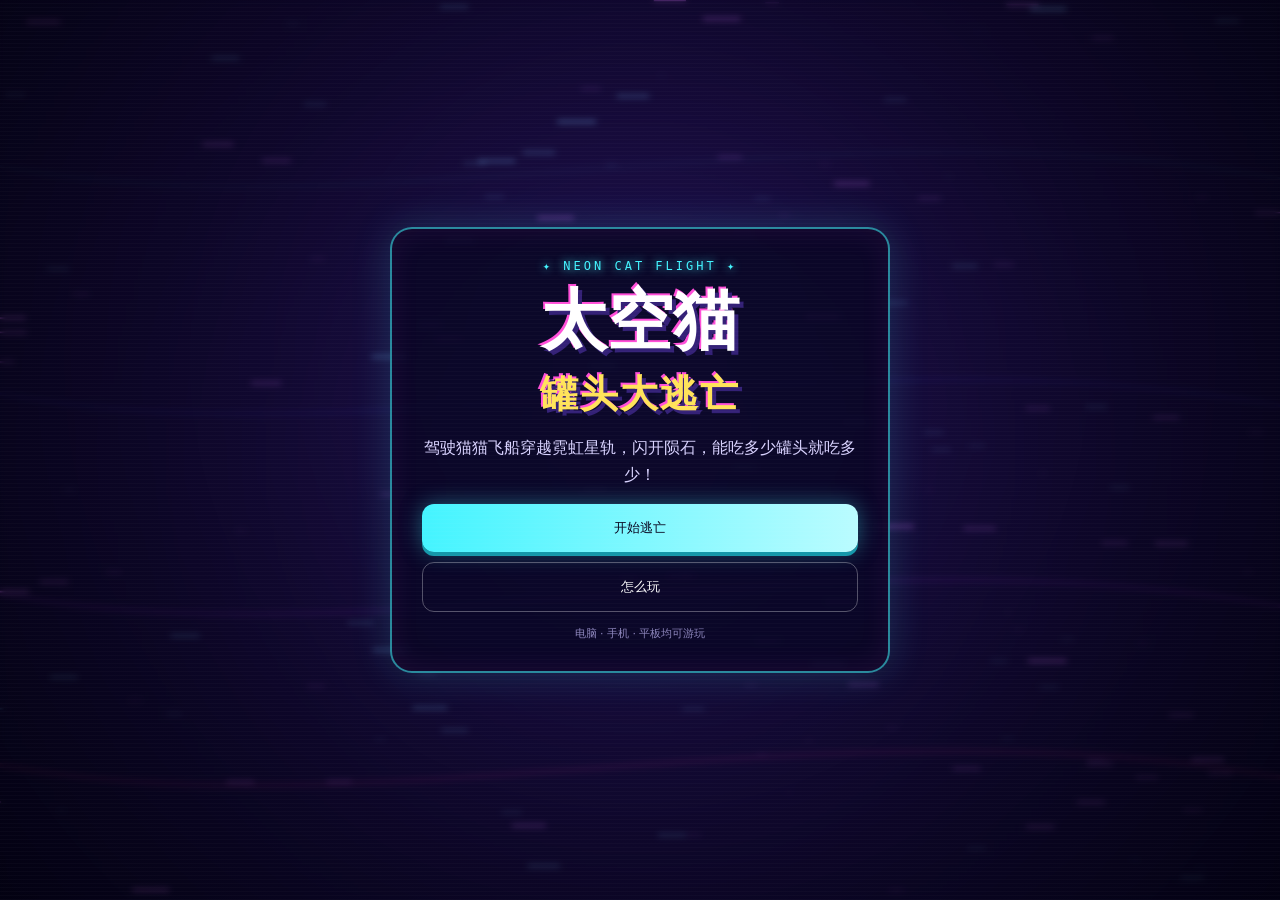
==== index.html @ 4da9f2a6 "Replace cat with pixel sprite in index.html" ====
<!doctype html>
<html lang="zh-CN">
<head>
  <meta charset="UTF-8" />
  <meta name="viewport" content="width=device-width,initial-scale=1,viewport-fit=cover,user-scalable=no" />
  <meta name="theme-color" content="#07051d" />
  <title>太空猫罐头大逃亡</title>
  <link rel="stylesheet" href="style.css" />
</head>
<body>
  <canvas id="game" aria-label="太空猫罐头大逃亡游戏画面"></canvas>
  <div id="hud" class="hidden">
    <div class="stat"><span>距离</span><b id="distance">0m</b></div>
    <div class="stat cans"><span>罐头</span><b id="cans">0</b></div>
    <div class="stat"><span>纪录</span><b id="best">0</b></div>
    <button id="pauseBtn" class="icon-btn" aria-label="暂停">Ⅱ</button>
  </div>
  <section id="titleScreen" class="screen">
    <div class="panel hero-panel">
      <div class="pixel-kicker">✦ NEON CAT FLIGHT ✦</div>
      <h1>太空猫<br><em>罐头大逃亡</em></h1>
      <p>驾驶猫猫飞船穿越霓虹星轨，闪开陨石，能吃多少罐头就吃多少！</p>
      <div class="pixel-cat-logo" aria-hidden="true"><i class="rainbow"></i><i class="pixel-body"></i><i class="pixel-head"></i></div>
      <button id="startBtn" class="primary">开始逃亡</button>
      <button id="howBtn" class="secondary">怎么玩</button>
      <div class="tiny">电脑 · 手机 · 平板均可游玩</div>
    </div>
  </section>
  <section id="howScreen" class="screen hidden">
    <div class="panel">
      <div class="pixel-kicker">飞行手册</div>
      <h2>活下去，猫猫！</h2>
      <div class="instructions">
        <div><b>电脑</b><span>WASD / 方向键移动</span></div>
        <div><b>手机</b><span>按住屏幕拖动猫猫</span></div>
        <div><b>目标</b><span>躲陨石 · 吃罐头 · 刷纪录</span></div>
        <div><b>冲刺</b><span>空格键 / 点击闪电按钮</span></div>
      </div>
      <button id="playBtn" class="primary">我准备好了</button>
    </div>
  </section>
  <section id="pauseScreen" class="screen hidden">
    <div class="panel small"><h2>暂停啦</h2><p>猫猫正在宇宙里打盹。</p><button id="resumeBtn" class="primary">继续飞</button><button id="quitBtn" class="secondary">返回标题</button></div>
  </section>
  <section id="resultScreen" class="screen hidden">
    <div class="panel"><div class="pixel-kicker">本次航行报告</div><h2 id="resultTitle">猫猫撞晕啦！</h2><div class="score-card"><span>总分</span><strong id="finalScore">0</strong><small id="newBest"></small></div><div class="result-row"><span>飞行距离 <b id="finalDistance">0m</b></span><span>罐头 <b id="finalCans">0</b></span></div><button id="restartBtn" class="primary">再飞一次</button><button id="homeBtn" class="secondary">返回标题</button></div>
  </section>
  <button id="dashBtn" class="dash hidden" aria-label="霓虹冲刺"><span>⚡</span><small>冲刺</small></button>
  <div id="toast" class="toast hidden"></div>
  <script src="game.js"></script>
</body>
</html>
---- style.css ----
:root{font-family:"Microsoft YaHei",system-ui,sans-serif;color:#fff;background:#050316;--cyan:#44f4ff;--pink:#ff4fd8;--yellow:#ffe35a;--panel:rgba(10,8,38,.86)}*{box-sizing:border-box}html,body{margin:0;width:100%;height:100%;height:100dvh;overflow:hidden;background:#050316;touch-action:none}body:after{content:"";position:fixed;inset:0;pointer-events:none;background:repeating-linear-gradient(0deg,rgba(255,255,255,.018) 0 1px,transparent 1px 4px);mix-blend-mode:screen}canvas{display:block;width:100%;height:100%}.screen{position:fixed;inset:0;display:grid;place-items:center;padding:max(20px,env(safe-area-inset-top)) max(18px,env(safe-area-inset-right)) max(20px,env(safe-area-inset-bottom)) max(18px,env(safe-area-inset-left));background:radial-gradient(circle at 50% 40%,rgba(74,31,148,.25),rgba(3,2,18,.72));backdrop-filter:blur(3px)}.hidden{display:none!important}.panel{width:min(500px,94vw);padding:30px;border:2px solid rgba(68,244,255,.55);border-radius:22px;background:var(--panel);box-shadow:0 0 40px rgba(68,244,255,.16),inset 0 0 30px rgba(255,79,216,.08);text-align:center}.panel.small{width:min(390px,92vw)}.pixel-kicker{font-family:Consolas,monospace;letter-spacing:3px;color:var(--cyan);font-size:12px;text-shadow:0 0 10px var(--cyan)}h1{font-size:clamp(38px,8vw,66px);line-height:.98;margin:16px 0;text-shadow:4px 4px 0 #342177,-2px -2px 0 #ff4fd8}h1 em{font-size:.58em;color:var(--yellow);font-style:normal;letter-spacing:2px}h2{font-size:32px;margin:12px 0}p{line-height:1.7;color:#d9d3ff}.cat-badge{font-size:70px;margin:2px 0 12px;filter:drop-shadow(0 0 12px #ff4fd8);animation:float 2.2s ease-in-out infinite}.cat-badge span{font-size:32px;display:inline-block;transform:translate(-16px,12px)}@keyframes float{50%{transform:translateY(-8px)}}button{font:700 17px inherit;cursor:pointer;border:0}.primary,.secondary{display:block;width:100%;padding:15px;margin:10px 0;border-radius:12px}.primary{color:#08051f;background:linear-gradient(90deg,var(--cyan),#bafcff);box-shadow:0 4px 0 #1598aa,0 0 22px rgba(68,244,255,.35)}.primary:active{transform:translateY(3px);box-shadow:0 1px 0 #1598aa}.secondary{color:#fff;background:transparent;border:1px solid rgba(255,255,255,.3)}.tiny{font-size:11px;color:#8e87bd;margin-top:14px}.instructions{display:grid;gap:9px;margin:22px 0}.instructions div{display:grid;grid-template-columns:75px 1fr;text-align:left;align-items:center;background:rgba(255,255,255,.06);border-radius:10px;padding:11px}.instructions b{color:var(--yellow)}#hud{position:fixed;z-index:5;top:max(10px,env(safe-area-inset-top));left:max(10px,env(safe-area-inset-left));right:max(10px,env(safe-area-inset-right));display:flex;gap:8px;pointer-events:none}.stat{padding:7px 12px;background:rgba(5,3,22,.7);border:1px solid rgba(68,244,255,.35);border-radius:9px;min-width:76px;backdrop-filter:blur(5px)}.stat span{display:block;font:10px Consolas;color:#aaa3d8}.stat b{font:700 16px Consolas}.stat.cans b{color:var(--yellow)}.icon-btn{margin-left:auto;width:42px;height:42px;border-radius:10px;background:rgba(5,3,22,.75);border:1px solid rgba(255,255,255,.3);color:#fff;pointer-events:auto}.dash{position:fixed;z-index:6;right:max(18px,env(safe-area-inset-right));bottom:max(22px,env(safe-area-inset-bottom));width:82px;height:82px;border-radius:50%;color:#10051f;background:radial-gradient(circle,#fff 0 18%,var(--yellow) 20% 55%,#ff9d2e 57%);box-shadow:0 0 0 5px rgba(255,227,90,.15),0 0 28px #ff9d2e}.dash span{display:block;font-size:28px}.dash small{font-weight:800}.dash.cooldown{filter:grayscale(.8);opacity:.5}.toast{position:fixed;z-index:9;top:25%;left:50%;transform:translate(-50%,-50%);font:900 clamp(22px,5vw,42px) Consolas;color:var(--yellow);text-shadow:3px 3px 0 #ff4fd8,0 0 18px var(--yellow);pointer-events:none}.score-card{margin:20px auto;padding:16px;border-radius:14px;background:rgba(255,227,90,.08);border:1px solid rgba(255,227,90,.35)}.score-card span,.score-card small{display:block}.score-card strong{font:900 54px Consolas;color:var(--yellow)}#newBest{color:var(--pink);min-height:16px}.result-row{display:flex;justify-content:space-around;margin:15px 0 22px;color:#c6bee8}.result-row b{color:var(--cyan)}@media(max-height:650px){.panel{padding:18px}.cat-badge{font-size:48px;margin:0}h1{margin:8px 0;font-size:38px}.hero-panel p{margin:6px 0}.tiny{display:none}}@media(max-width:500px){.stat{min-width:0;padding:6px 9px}.stat b{font-size:14px}.dash{width:74px;height:74px}.panel{padding:22px 18px}}
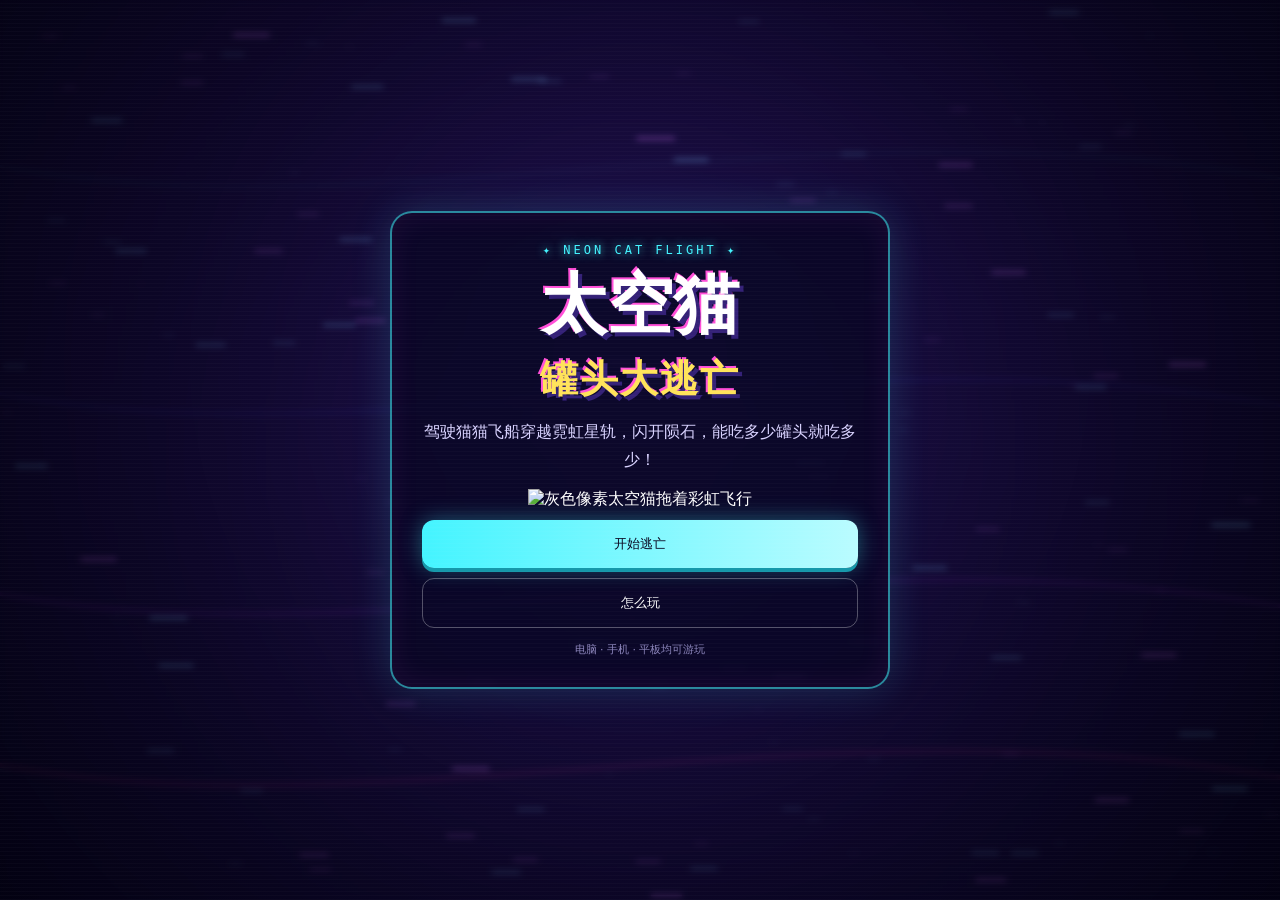
==== commit 891fc0df: "Polish cat sprite and add original chiptune: index.html" ====
--- a/index.html
+++ b/index.html
@@ -13,14 +13,14 @@
     <div class="stat"><span>距离</span><b id="distance">0m</b></div>
     <div class="stat cans"><span>罐头</span><b id="cans">0</b></div>
     <div class="stat"><span>纪录</span><b id="best">0</b></div>
-    <button id="pauseBtn" class="icon-btn" aria-label="暂停">Ⅱ</button>
+    <button id="musicBtn" class="icon-btn" aria-label="音乐开关">♫</button><button id="pauseBtn" class="icon-btn" aria-label="暂停">Ⅱ</button>
   </div>
   <section id="titleScreen" class="screen">
     <div class="panel hero-panel">
       <div class="pixel-kicker">✦ NEON CAT FLIGHT ✦</div>
       <h1>太空猫<br><em>罐头大逃亡</em></h1>
       <p>驾驶猫猫飞船穿越霓虹星轨，闪开陨石，能吃多少罐头就吃多少！</p>
-      <div class="pixel-cat-logo" aria-hidden="true"><i class="rainbow"></i><i class="pixel-body"></i><i class="pixel-head"></i></div>
+      <img class="pixel-cat-art" src="pixel-cat.png" alt="灰色像素太空猫拖着彩虹飞行" />
       <button id="startBtn" class="primary">开始逃亡</button>
       <button id="howBtn" class="secondary">怎么玩</button>
       <div class="tiny">电脑 · 手机 · 平板均可游玩</div>
--- a/style.css
+++ b/style.css
@@ -1 +1,3 @@
 :root{font-family:"Microsoft YaHei",system-ui,sans-serif;color:#fff;background:#050316;--cyan:#44f4ff;--pink:#ff4fd8;--yellow:#ffe35a;--panel:rgba(10,8,38,.86)}*{box-sizing:border-box}html,body{margin:0;width:100%;height:100%;height:100dvh;overflow:hidden;background:#050316;touch-action:none}body:after{content:"";position:fixed;inset:0;pointer-events:none;background:repeating-linear-gradient(0deg,rgba(255,255,255,.018) 0 1px,transparent 1px 4px);mix-blend-mode:screen}canvas{display:block;width:100%;height:100%}.screen{position:fixed;inset:0;display:grid;place-items:center;padding:max(20px,env(safe-area-inset-top)) max(18px,env(safe-area-inset-right)) max(20px,env(safe-area-inset-bottom)) max(18px,env(safe-area-inset-left));background:radial-gradient(circle at 50% 40%,rgba(74,31,148,.25),rgba(3,2,18,.72));backdrop-filter:blur(3px)}.hidden{display:none!important}.panel{width:min(500px,94vw);padding:30px;border:2px solid rgba(68,244,255,.55);border-radius:22px;background:var(--panel);box-shadow:0 0 40px rgba(68,244,255,.16),inset 0 0 30px rgba(255,79,216,.08);text-align:center}.panel.small{width:min(390px,92vw)}.pixel-kicker{font-family:Consolas,monospace;letter-spacing:3px;color:var(--cyan);font-size:12px;text-shadow:0 0 10px var(--cyan)}h1{font-size:clamp(38px,8vw,66px);line-height:.98;margin:16px 0;text-shadow:4px 4px 0 #342177,-2px -2px 0 #ff4fd8}h1 em{font-size:.58em;color:var(--yellow);font-style:normal;letter-spacing:2px}h2{font-size:32px;margin:12px 0}p{line-height:1.7;color:#d9d3ff}.cat-badge{font-size:70px;margin:2px 0 12px;filter:drop-shadow(0 0 12px #ff4fd8);animation:float 2.2s ease-in-out infinite}.cat-badge span{font-size:32px;display:inline-block;transform:translate(-16px,12px)}@keyframes float{50%{transform:translateY(-8px)}}button{font:700 17px inherit;cursor:pointer;border:0}.primary,.secondary{display:block;width:100%;padding:15px;margin:10px 0;border-radius:12px}.primary{color:#08051f;background:linear-gradient(90deg,var(--cyan),#bafcff);box-shadow:0 4px 0 #1598aa,0 0 22px rgba(68,244,255,.35)}.primary:active{transform:translateY(3px);box-shadow:0 1px 0 #1598aa}.secondary{color:#fff;background:transparent;border:1px solid rgba(255,255,255,.3)}.tiny{font-size:11px;color:#8e87bd;margin-top:14px}.instructions{display:grid;gap:9px;margin:22px 0}.instructions div{display:grid;grid-template-columns:75px 1fr;text-align:left;align-items:center;background:rgba(255,255,255,.06);border-radius:10px;padding:11px}.instructions b{color:var(--yellow)}#hud{position:fixed;z-index:5;top:max(10px,env(safe-area-inset-top));left:max(10px,env(safe-area-inset-left));right:max(10px,env(safe-area-inset-right));display:flex;gap:8px;pointer-events:none}.stat{padding:7px 12px;background:rgba(5,3,22,.7);border:1px solid rgba(68,244,255,.35);border-radius:9px;min-width:76px;backdrop-filter:blur(5px)}.stat span{display:block;font:10px Consolas;color:#aaa3d8}.stat b{font:700 16px Consolas}.stat.cans b{color:var(--yellow)}.icon-btn{margin-left:auto;width:42px;height:42px;border-radius:10px;background:rgba(5,3,22,.75);border:1px solid rgba(255,255,255,.3);color:#fff;pointer-events:auto}.dash{position:fixed;z-index:6;right:max(18px,env(safe-area-inset-right));bottom:max(22px,env(safe-area-inset-bottom));width:82px;height:82px;border-radius:50%;color:#10051f;background:radial-gradient(circle,#fff 0 18%,var(--yellow) 20% 55%,#ff9d2e 57%);box-shadow:0 0 0 5px rgba(255,227,90,.15),0 0 28px #ff9d2e}.dash span{display:block;font-size:28px}.dash small{font-weight:800}.dash.cooldown{filter:grayscale(.8);opacity:.5}.toast{position:fixed;z-index:9;top:25%;left:50%;transform:translate(-50%,-50%);font:900 clamp(22px,5vw,42px) Consolas;color:var(--yellow);text-shadow:3px 3px 0 #ff4fd8,0 0 18px var(--yellow);pointer-events:none}.score-card{margin:20px auto;padding:16px;border-radius:14px;background:rgba(255,227,90,.08);border:1px solid rgba(255,227,90,.35)}.score-card span,.score-card small{display:block}.score-card strong{font:900 54px Consolas;color:var(--yellow)}#newBest{color:var(--pink);min-height:16px}.result-row{display:flex;justify-content:space-around;margin:15px 0 22px;color:#c6bee8}.result-row b{color:var(--cyan)}@media(max-height:650px){.panel{padding:18px}.cat-badge{font-size:48px;margin:0}h1{margin:8px 0;font-size:38px}.hero-panel p{margin:6px 0}.tiny{display:none}}@media(max-width:500px){.stat{min-width:0;padding:6px 9px}.stat b{font-size:14px}.dash{width:74px;height:74px}.panel{padding:22px 18px}}
+/* Original pixel space cat: blocky suit, silver head, rainbow exhaust. */
+.pixel-cat-logo{position:relative;width:150px;height:74px;margin:4px auto 14px;animation:pixelFloat 2.2s steps(2,end) infinite;filter:drop-shadow(0 0 10px rgba(68,244,255,.55));image-rendering:pixelated}.pixel-cat-logo i{position:absolute;display:block}.pixel-cat-logo .rainbow{left:0;top:27px;width:70px;height:30px;background:linear-gradient(#ff375f 0 16.6%,#ff9f1c 16.6% 33.2%,#ffe43b 33.2% 49.8%,#42e85f 49.8% 66.4%,#36b8ff 66.4% 83%,#a45bff 83%)}.pixel-body{left:65px;top:20px;width:54px;height:42px;background:#ff80c8;border:6px solid #241b3d;box-shadow:inset 0 0 0 4px #ffb7df}.pixel-body:after{content:"";position:absolute;left:9px;top:9px;width:7px;height:7px;background:#fff;box-shadow:20px 13px 0 #ffec73}.pixel-head{left:108px;top:27px;width:38px;height:34px;background:#a9b0bd;border:6px solid #241b3d}.pixel-head:before{content:"";position:absolute;left:-6px;top:-14px;border-left:8px solid transparent;border-right:8px solid transparent;border-bottom:14px solid #241b3d;box-shadow:21px 0 0 -1px #241b3d}.pixel-head:after{content:"••";position:absolute;top:1px;left:5px;color:#171126;font:900 12px monospace;letter-spacing:7px}@keyframes pixelFloat{50%{transform:translateY(-7px)}}
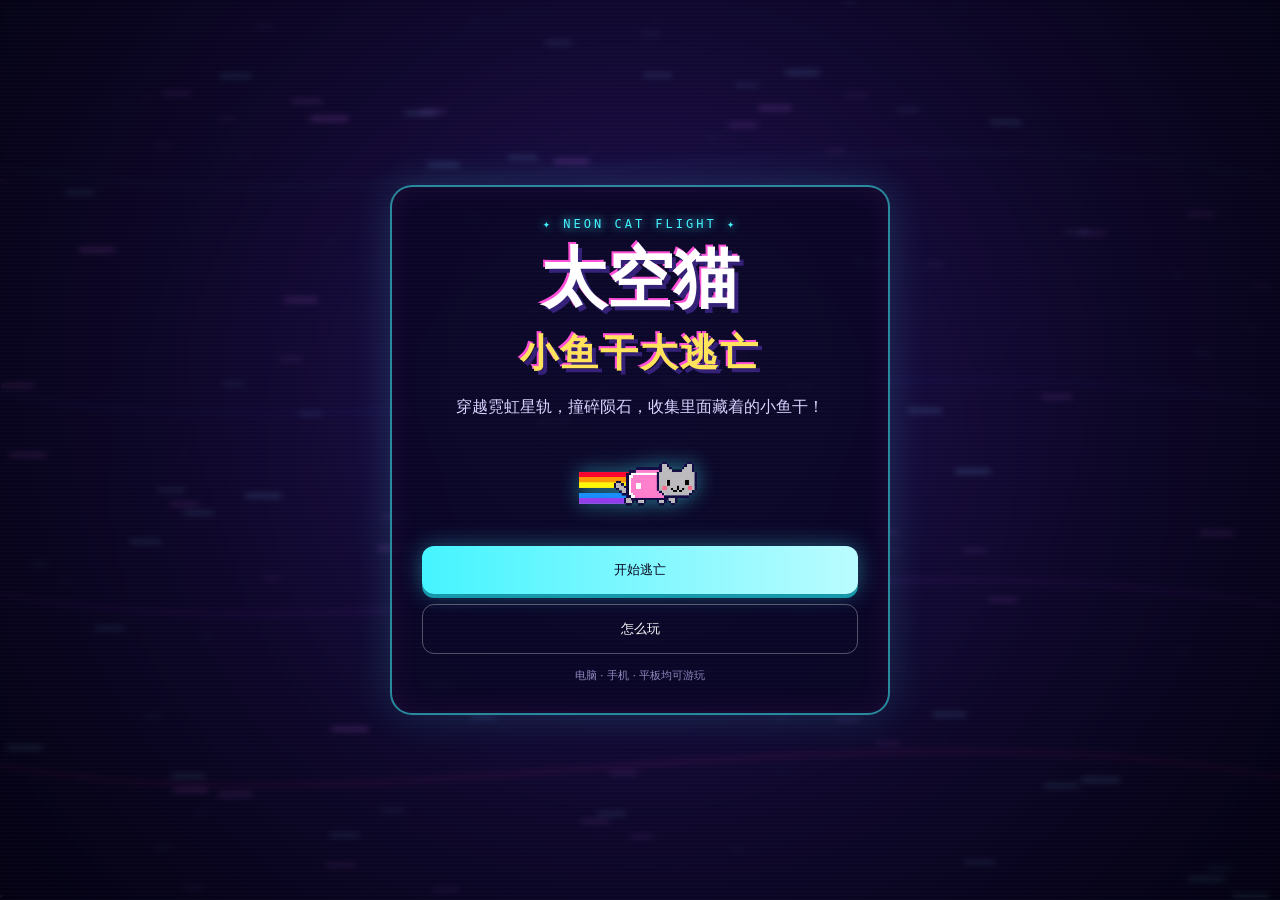
==== commit 800e09e4: "Add shield dash, devour skill, boss barrage, and full volume: index.html" ====
--- a/index.html
+++ b/index.html
@@ -4,22 +4,22 @@
   <meta charset="UTF-8" />
   <meta name="viewport" content="width=device-width,initial-scale=1,viewport-fit=cover,user-scalable=no" />
   <meta name="theme-color" content="#07051d" />
-  <title>太空猫罐头大逃亡</title>
+  <title>太空猫小鱼干大逃亡</title>
   <link rel="stylesheet" href="style.css" />
 </head>
 <body>
-  <canvas id="game" aria-label="太空猫罐头大逃亡游戏画面"></canvas>
+  <canvas id="game" aria-label="太空猫小鱼干大逃亡游戏画面"></canvas>
   <div id="hud" class="hidden">
     <div class="stat"><span>距离</span><b id="distance">0m</b></div>
-    <div class="stat cans"><span>罐头</span><b id="cans">0</b></div>
+    <div class="stat cans"><span>小鱼干</span><b id="cans">0</b></div>
     <div class="stat"><span>纪录</span><b id="best">0</b></div>
     <button id="musicBtn" class="icon-btn" aria-label="音乐开关">♫</button><button id="pauseBtn" class="icon-btn" aria-label="暂停">Ⅱ</button>
   </div>
   <section id="titleScreen" class="screen">
     <div class="panel hero-panel">
       <div class="pixel-kicker">✦ NEON CAT FLIGHT ✦</div>
-      <h1>太空猫<br><em>罐头大逃亡</em></h1>
-      <p>驾驶猫猫飞船穿越霓虹星轨，闪开陨石，能吃多少罐头就吃多少！</p>
+      <h1>太空猫<br><em>小鱼干大逃亡</em></h1>
+      <p>穿越霓虹星轨，撞碎陨石，收集里面藏着的小鱼干！</p>
       <img class="pixel-cat-art" src="pixel-cat.png" alt="灰色像素太空猫拖着彩虹飞行" />
       <button id="startBtn" class="primary">开始逃亡</button>
       <button id="howBtn" class="secondary">怎么玩</button>
@@ -33,8 +33,8 @@
       <div class="instructions">
         <div><b>电脑</b><span>WASD / 方向键移动</span></div>
         <div><b>手机</b><span>按住屏幕拖动猫猫</span></div>
-        <div><b>目标</b><span>躲陨石 · 吃罐头 · 刷纪录</span></div>
-        <div><b>冲刺</b><span>空格键 / 点击闪电按钮</span></div>
+        <div><b>目标</b><span>躲陨石 · 吃小鱼干 · 闯弹幕</span></div>
+        <div><b>护盾</b><span>冲刺撞碎陨石，每 2 分钟挑战 Boss</span></div>
       </div>
       <button id="playBtn" class="primary">我准备好了</button>
     </div>
@@ -43,9 +43,10 @@
     <div class="panel small"><h2>暂停啦</h2><p>猫猫正在宇宙里打盹。</p><button id="resumeBtn" class="primary">继续飞</button><button id="quitBtn" class="secondary">返回标题</button></div>
   </section>
   <section id="resultScreen" class="screen hidden">
-    <div class="panel"><div class="pixel-kicker">本次航行报告</div><h2 id="resultTitle">猫猫撞晕啦！</h2><div class="score-card"><span>总分</span><strong id="finalScore">0</strong><small id="newBest"></small></div><div class="result-row"><span>飞行距离 <b id="finalDistance">0m</b></span><span>罐头 <b id="finalCans">0</b></span></div><button id="restartBtn" class="primary">再飞一次</button><button id="homeBtn" class="secondary">返回标题</button></div>
+    <div class="panel"><div class="pixel-kicker">本次航行报告</div><h2 id="resultTitle">猫猫撞晕啦！</h2><div class="score-card"><span>总分</span><strong id="finalScore">0</strong><small id="newBest"></small></div><div class="result-row"><span>飞行距离 <b id="finalDistance">0m</b></span><span>小鱼干 <b id="finalCans">0</b></span></div><button id="restartBtn" class="primary">再飞一次</button><button id="homeBtn" class="secondary">返回标题</button></div>
   </section>
-  <button id="dashBtn" class="dash hidden" aria-label="霓虹冲刺"><span>⚡</span><small>冲刺</small></button>
+  <button id="devourBtn" class="ultimate hidden" aria-label="宇宙吞噬"><span>😺</span><small>吞噬</small></button>
+  <button id="dashBtn" class="dash hidden" aria-label="冲击护盾"><span>◉</span><small>护盾冲刺</small></button>
   <div id="toast" class="toast hidden"></div>
   <script src="game.js"></script>
 </body>
--- a/style.css
+++ b/style.css
@@ -1,3 +1,4 @@
 :root{font-family:"Microsoft YaHei",system-ui,sans-serif;color:#fff;background:#050316;--cyan:#44f4ff;--pink:#ff4fd8;--yellow:#ffe35a;--panel:rgba(10,8,38,.86)}*{box-sizing:border-box}html,body{margin:0;width:100%;height:100%;height:100dvh;overflow:hidden;background:#050316;touch-action:none}body:after{content:"";position:fixed;inset:0;pointer-events:none;background:repeating-linear-gradient(0deg,rgba(255,255,255,.018) 0 1px,transparent 1px 4px);mix-blend-mode:screen}canvas{display:block;width:100%;height:100%}.screen{position:fixed;inset:0;display:grid;place-items:center;padding:max(20px,env(safe-area-inset-top)) max(18px,env(safe-area-inset-right)) max(20px,env(safe-area-inset-bottom)) max(18px,env(safe-area-inset-left));background:radial-gradient(circle at 50% 40%,rgba(74,31,148,.25),rgba(3,2,18,.72));backdrop-filter:blur(3px)}.hidden{display:none!important}.panel{width:min(500px,94vw);padding:30px;border:2px solid rgba(68,244,255,.55);border-radius:22px;background:var(--panel);box-shadow:0 0 40px rgba(68,244,255,.16),inset 0 0 30px rgba(255,79,216,.08);text-align:center}.panel.small{width:min(390px,92vw)}.pixel-kicker{font-family:Consolas,monospace;letter-spacing:3px;color:var(--cyan);font-size:12px;text-shadow:0 0 10px var(--cyan)}h1{font-size:clamp(38px,8vw,66px);line-height:.98;margin:16px 0;text-shadow:4px 4px 0 #342177,-2px -2px 0 #ff4fd8}h1 em{font-size:.58em;color:var(--yellow);font-style:normal;letter-spacing:2px}h2{font-size:32px;margin:12px 0}p{line-height:1.7;color:#d9d3ff}.cat-badge{font-size:70px;margin:2px 0 12px;filter:drop-shadow(0 0 12px #ff4fd8);animation:float 2.2s ease-in-out infinite}.cat-badge span{font-size:32px;display:inline-block;transform:translate(-16px,12px)}@keyframes float{50%{transform:translateY(-8px)}}button{font:700 17px inherit;cursor:pointer;border:0}.primary,.secondary{display:block;width:100%;padding:15px;margin:10px 0;border-radius:12px}.primary{color:#08051f;background:linear-gradient(90deg,var(--cyan),#bafcff);box-shadow:0 4px 0 #1598aa,0 0 22px rgba(68,244,255,.35)}.primary:active{transform:translateY(3px);box-shadow:0 1px 0 #1598aa}.secondary{color:#fff;background:transparent;border:1px solid rgba(255,255,255,.3)}.tiny{font-size:11px;color:#8e87bd;margin-top:14px}.instructions{display:grid;gap:9px;margin:22px 0}.instructions div{display:grid;grid-template-columns:75px 1fr;text-align:left;align-items:center;background:rgba(255,255,255,.06);border-radius:10px;padding:11px}.instructions b{color:var(--yellow)}#hud{position:fixed;z-index:5;top:max(10px,env(safe-area-inset-top));left:max(10px,env(safe-area-inset-left));right:max(10px,env(safe-area-inset-right));display:flex;gap:8px;pointer-events:none}.stat{padding:7px 12px;background:rgba(5,3,22,.7);border:1px solid rgba(68,244,255,.35);border-radius:9px;min-width:76px;backdrop-filter:blur(5px)}.stat span{display:block;font:10px Consolas;color:#aaa3d8}.stat b{font:700 16px Consolas}.stat.cans b{color:var(--yellow)}.icon-btn{margin-left:auto;width:42px;height:42px;border-radius:10px;background:rgba(5,3,22,.75);border:1px solid rgba(255,255,255,.3);color:#fff;pointer-events:auto}.dash{position:fixed;z-index:6;right:max(18px,env(safe-area-inset-right));bottom:max(22px,env(safe-area-inset-bottom));width:82px;height:82px;border-radius:50%;color:#10051f;background:radial-gradient(circle,#fff 0 18%,var(--yellow) 20% 55%,#ff9d2e 57%);box-shadow:0 0 0 5px rgba(255,227,90,.15),0 0 28px #ff9d2e}.dash span{display:block;font-size:28px}.dash small{font-weight:800}.dash.cooldown{filter:grayscale(.8);opacity:.5}.toast{position:fixed;z-index:9;top:25%;left:50%;transform:translate(-50%,-50%);font:900 clamp(22px,5vw,42px) Consolas;color:var(--yellow);text-shadow:3px 3px 0 #ff4fd8,0 0 18px var(--yellow);pointer-events:none}.score-card{margin:20px auto;padding:16px;border-radius:14px;background:rgba(255,227,90,.08);border:1px solid rgba(255,227,90,.35)}.score-card span,.score-card small{display:block}.score-card strong{font:900 54px Consolas;color:var(--yellow)}#newBest{color:var(--pink);min-height:16px}.result-row{display:flex;justify-content:space-around;margin:15px 0 22px;color:#c6bee8}.result-row b{color:var(--cyan)}@media(max-height:650px){.panel{padding:18px}.cat-badge{font-size:48px;margin:0}h1{margin:8px 0;font-size:38px}.hero-panel p{margin:6px 0}.tiny{display:none}}@media(max-width:500px){.stat{min-width:0;padding:6px 9px}.stat b{font-size:14px}.dash{width:74px;height:74px}.panel{padding:22px 18px}}
 /* Original pixel space cat: blocky suit, silver head, rainbow exhaust. */
 .pixel-cat-logo{position:relative;width:150px;height:74px;margin:4px auto 14px;animation:pixelFloat 2.2s steps(2,end) infinite;filter:drop-shadow(0 0 10px rgba(68,244,255,.55));image-rendering:pixelated}.pixel-cat-logo i{position:absolute;display:block}.pixel-cat-logo .rainbow{left:0;top:27px;width:70px;height:30px;background:linear-gradient(#ff375f 0 16.6%,#ff9f1c 16.6% 33.2%,#ffe43b 33.2% 49.8%,#42e85f 49.8% 66.4%,#36b8ff 66.4% 83%,#a45bff 83%)}.pixel-body{left:65px;top:20px;width:54px;height:42px;background:#ff80c8;border:6px solid #241b3d;box-shadow:inset 0 0 0 4px #ffb7df}.pixel-body:after{content:"";position:absolute;left:9px;top:9px;width:7px;height:7px;background:#fff;box-shadow:20px 13px 0 #ffec73}.pixel-head{left:108px;top:27px;width:38px;height:34px;background:#a9b0bd;border:6px solid #241b3d}.pixel-head:before{content:"";position:absolute;left:-6px;top:-14px;border-left:8px solid transparent;border-right:8px solid transparent;border-bottom:14px solid #241b3d;box-shadow:21px 0 0 -1px #241b3d}.pixel-head:after{content:"••";position:absolute;top:1px;left:5px;color:#171126;font:900 12px monospace;letter-spacing:7px}@keyframes pixelFloat{50%{transform:translateY(-7px)}}
+.pixel-cat-art{display:block;width:210px;height:100px;object-fit:cover;object-position:50% 48%;margin:0 auto 8px;image-rendering:pixelated;filter:drop-shadow(0 0 10px rgba(68,244,255,.45));animation:pixelFloat 2.2s steps(2,end) infinite}#musicBtn{margin-left:auto}#pauseBtn{margin-left:0}
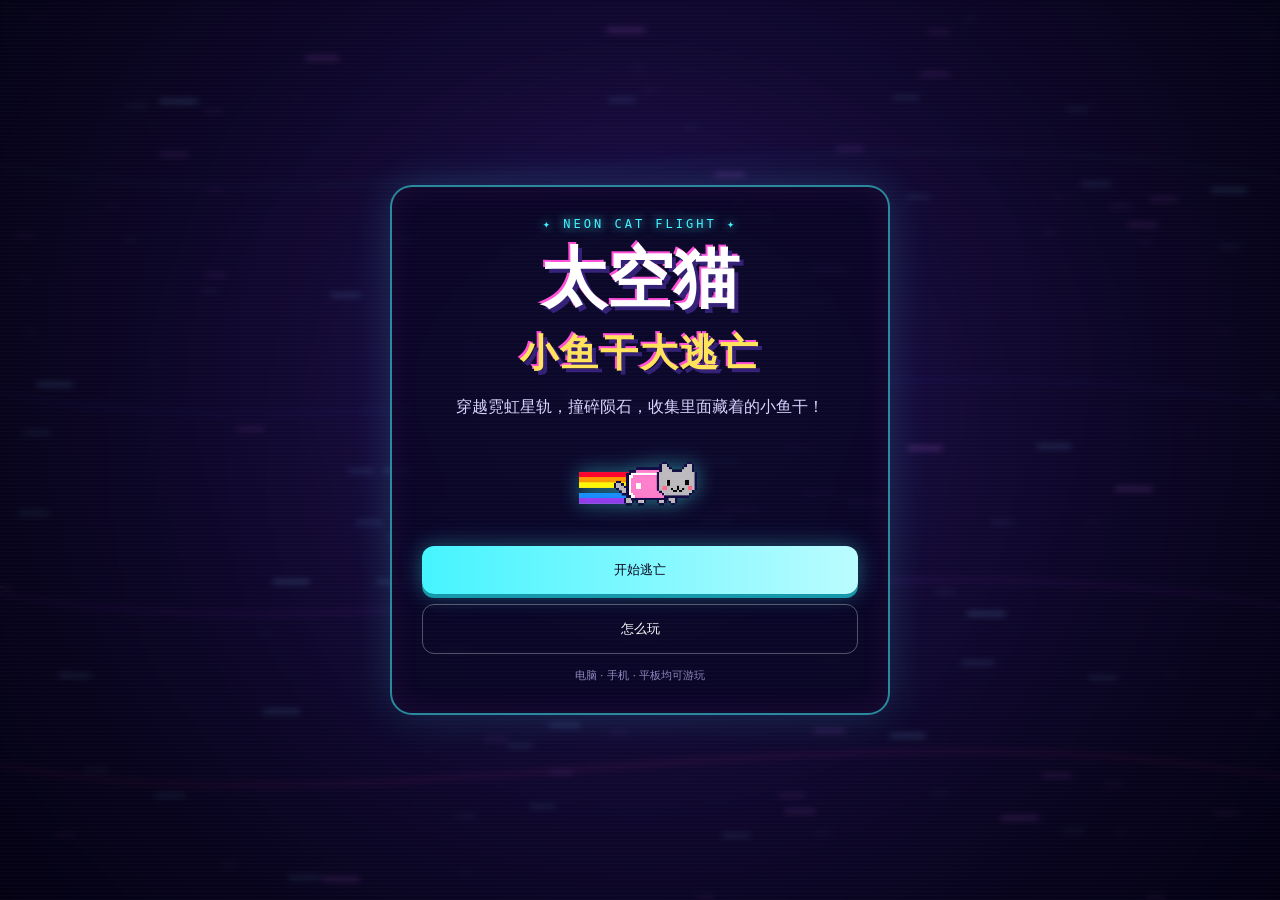
==== commit 7b043a42: "Gameplay overhaul and normal-volume MP3 integration: index.html" ====
--- a/index.html
+++ b/index.html
@@ -12,6 +12,7 @@
   <div id="hud" class="hidden">
     <div class="stat"><span>距离</span><b id="distance">0m</b></div>
     <div class="stat cans"><span>小鱼干</span><b id="cans">0</b></div>
+    <div class="stat life"><span>生命</span><b id="lives">♥♥♥</b></div>
     <div class="stat"><span>纪录</span><b id="best">0</b></div>
     <button id="musicBtn" class="icon-btn" aria-label="音乐开关">♫</button><button id="pauseBtn" class="icon-btn" aria-label="暂停">Ⅱ</button>
   </div>
@@ -34,7 +35,7 @@
         <div><b>电脑</b><span>WASD / 方向键移动</span></div>
         <div><b>手机</b><span>按住屏幕拖动猫猫</span></div>
         <div><b>目标</b><span>躲陨石 · 吃小鱼干 · 闯弹幕</span></div>
-        <div><b>护盾</b><span>冲刺撞碎陨石，每 2 分钟挑战 Boss</span></div>
+        <div><b>护盾</b><span>空格冲刺 · E 键吞噬 · 每 2 分钟 Boss</span></div>
       </div>
       <button id="playBtn" class="primary">我准备好了</button>
     </div>
@@ -48,6 +49,7 @@
   <button id="devourBtn" class="ultimate hidden" aria-label="宇宙吞噬"><span>😺</span><small>吞噬</small></button>
   <button id="dashBtn" class="dash hidden" aria-label="冲击护盾"><span>◉</span><small>护盾冲刺</small></button>
   <div id="toast" class="toast hidden"></div>
+  <audio id="bgm" src="space-cat-bgm.mp3" preload="auto" loop></audio>
   <script src="game.js"></script>
 </body>
 </html>
--- a/style.css
+++ b/style.css
@@ -2,3 +2,4 @@
 /* Original pixel space cat: blocky suit, silver head, rainbow exhaust. */
 .pixel-cat-logo{position:relative;width:150px;height:74px;margin:4px auto 14px;animation:pixelFloat 2.2s steps(2,end) infinite;filter:drop-shadow(0 0 10px rgba(68,244,255,.55));image-rendering:pixelated}.pixel-cat-logo i{position:absolute;display:block}.pixel-cat-logo .rainbow{left:0;top:27px;width:70px;height:30px;background:linear-gradient(#ff375f 0 16.6%,#ff9f1c 16.6% 33.2%,#ffe43b 33.2% 49.8%,#42e85f 49.8% 66.4%,#36b8ff 66.4% 83%,#a45bff 83%)}.pixel-body{left:65px;top:20px;width:54px;height:42px;background:#ff80c8;border:6px solid #241b3d;box-shadow:inset 0 0 0 4px #ffb7df}.pixel-body:after{content:"";position:absolute;left:9px;top:9px;width:7px;height:7px;background:#fff;box-shadow:20px 13px 0 #ffec73}.pixel-head{left:108px;top:27px;width:38px;height:34px;background:#a9b0bd;border:6px solid #241b3d}.pixel-head:before{content:"";position:absolute;left:-6px;top:-14px;border-left:8px solid transparent;border-right:8px solid transparent;border-bottom:14px solid #241b3d;box-shadow:21px 0 0 -1px #241b3d}.pixel-head:after{content:"••";position:absolute;top:1px;left:5px;color:#171126;font:900 12px monospace;letter-spacing:7px}@keyframes pixelFloat{50%{transform:translateY(-7px)}}
 .pixel-cat-art{display:block;width:210px;height:100px;object-fit:cover;object-position:50% 48%;margin:0 auto 8px;image-rendering:pixelated;filter:drop-shadow(0 0 10px rgba(68,244,255,.45));animation:pixelFloat 2.2s steps(2,end) infinite}#musicBtn{margin-left:auto}#pauseBtn{margin-left:0}
+.ultimate{position:fixed;z-index:6;right:max(112px,calc(env(safe-area-inset-right) + 112px));bottom:max(30px,calc(env(safe-area-inset-bottom) + 8px));width:68px;height:68px;border-radius:18px;color:#fff;background:linear-gradient(145deg,#ff4fd8,#7a35ff);box-shadow:0 0 0 4px rgba(255,79,216,.15),0 0 24px #9c3bff}.ultimate span{display:block;font-size:25px}.ultimate small{font-weight:800}.ultimate.cooldown{filter:grayscale(.8);opacity:.5}.ultimate.active{animation:devourPulse .4s steps(2,end) infinite;box-shadow:0 0 0 10px rgba(255,79,216,.22),0 0 46px #ff4fd8}@keyframes devourPulse{50%{transform:scale(1.1)}}
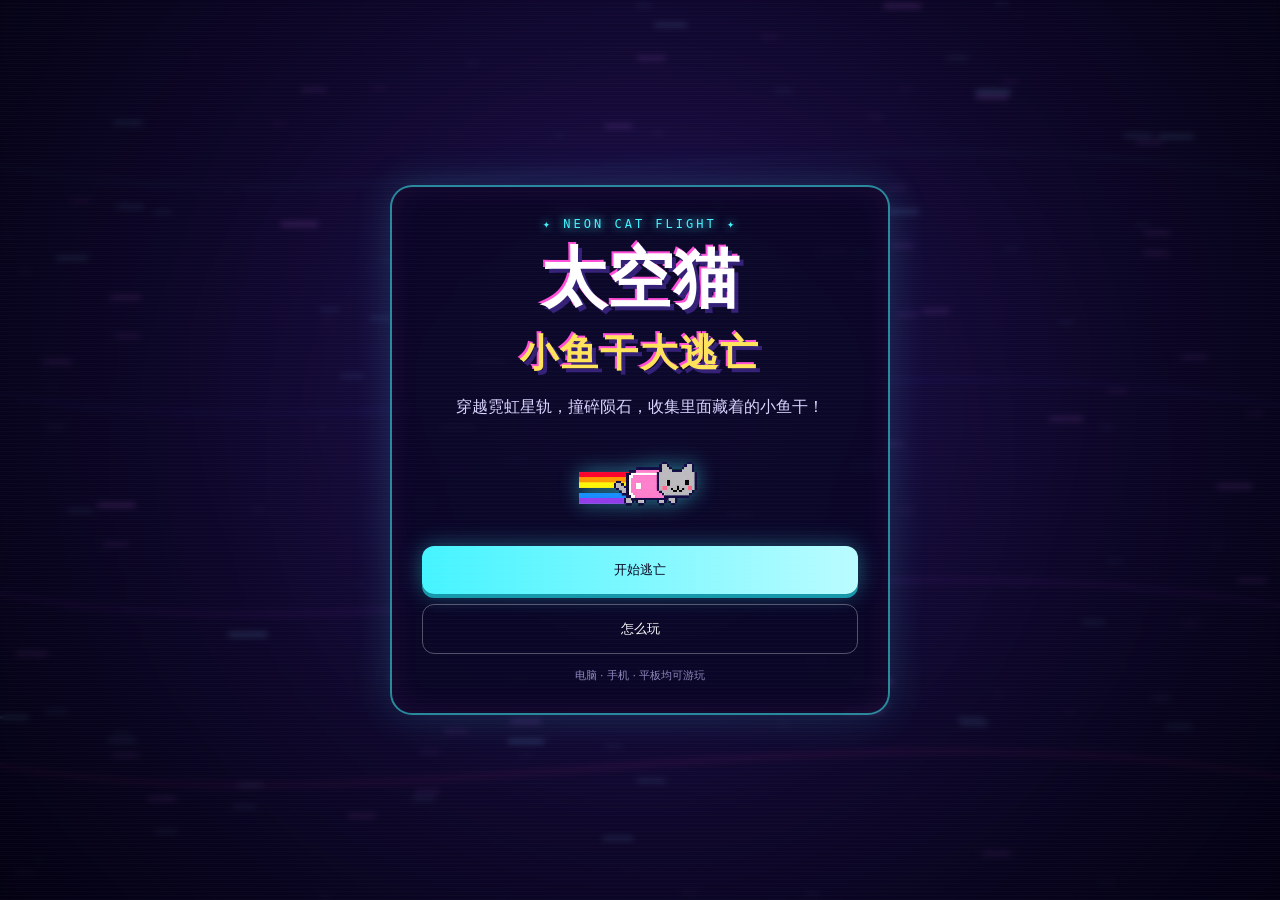
==== commit 69225666: "Tune movement, directional cat, and fish-powered dash charges: index.html" ====
--- a/index.html
+++ b/index.html
@@ -35,7 +35,7 @@
         <div><b>电脑</b><span>WASD / 方向键移动</span></div>
         <div><b>手机</b><span>按住屏幕拖动猫猫</span></div>
         <div><b>目标</b><span>躲陨石 · 吃小鱼干 · 闯弹幕</span></div>
-        <div><b>护盾</b><span>空格冲刺 · E 键吞噬 · 每 2 分钟 Boss</span></div>
+        <div><b>技能</b><span>每 5 条鱼获得冲刺 · E 键吞噬 · 每 2 分钟 Boss</span></div>
       </div>
       <button id="playBtn" class="primary">我准备好了</button>
     </div>
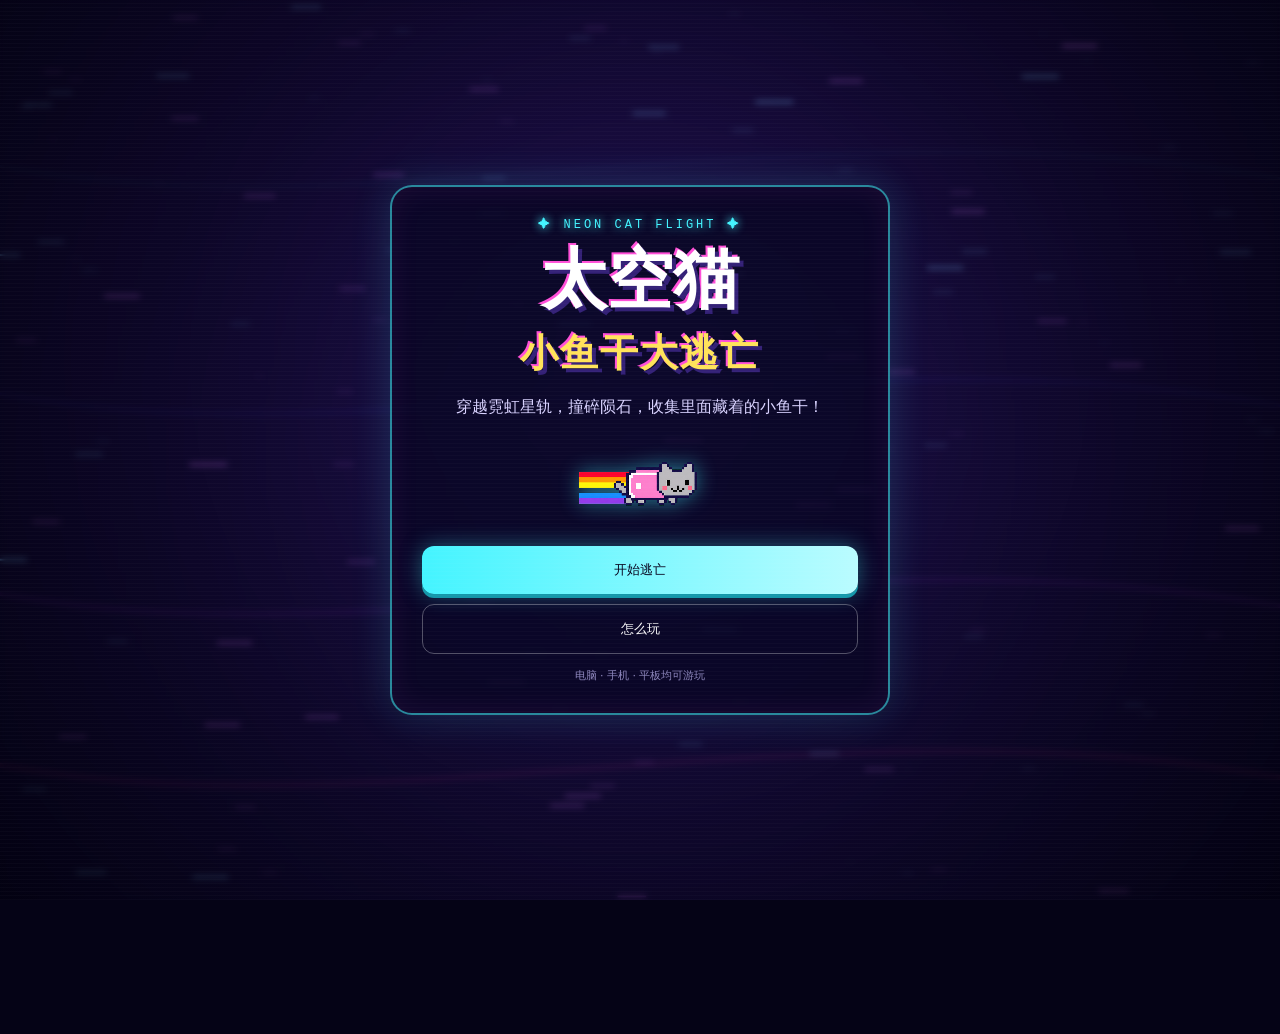
==== commit 938f8e86: "Require landscape mode on mobile: index.html" ====
--- a/index.html
+++ b/index.html
@@ -49,6 +49,7 @@
   <button id="devourBtn" class="ultimate hidden" aria-label="宇宙吞噬"><span>😺</span><small>吞噬</small></button>
   <button id="dashBtn" class="dash hidden" aria-label="冲击护盾"><span>◉</span><small>护盾冲刺</small></button>
   <div id="toast" class="toast hidden"></div>
+  <section id="rotateScreen" aria-label="请横屏游玩"><div><span>↻</span><h2>请旋转手机</h2><p>本游戏需要横屏游玩</p></div></section>
   <audio id="bgm" src="space-cat-bgm.mp3" preload="auto" loop></audio>
   <script src="game.js"></script>
 </body>
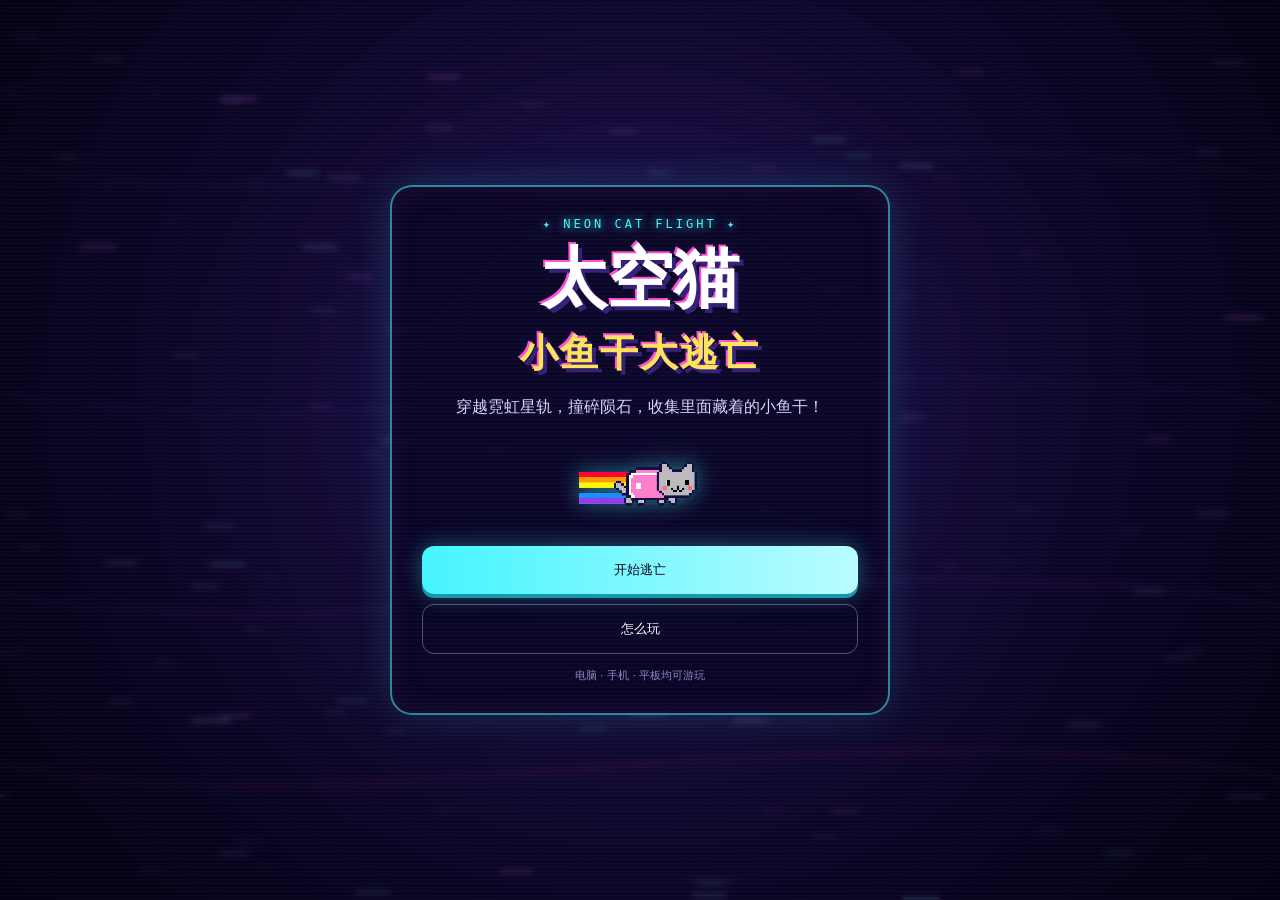
==== commit a4b2a49d: "Add mobile joystick and vertical camera follow: index.html" ====
--- a/index.html
+++ b/index.html
@@ -48,6 +48,7 @@
   </section>
   <button id="devourBtn" class="ultimate hidden" aria-label="宇宙吞噬"><span>😺</span><small>吞噬</small></button>
   <button id="dashBtn" class="dash hidden" aria-label="冲击护盾"><span>◉</span><small>护盾冲刺</small></button>
+  <div id="joystick" class="joystick hidden" aria-label="移动摇杆"><div id="joystickKnob"></div></div>
   <div id="toast" class="toast hidden"></div>
   <section id="rotateScreen" aria-label="请横屏游玩"><div><span>↻</span><h2>请旋转手机</h2><p>本游戏需要横屏游玩</p></div></section>
   <audio id="bgm" src="space-cat-bgm.mp3" preload="auto" loop></audio>
--- a/style.css
+++ b/style.css
@@ -3,3 +3,4 @@
 .pixel-cat-logo{position:relative;width:150px;height:74px;margin:4px auto 14px;animation:pixelFloat 2.2s steps(2,end) infinite;filter:drop-shadow(0 0 10px rgba(68,244,255,.55));image-rendering:pixelated}.pixel-cat-logo i{position:absolute;display:block}.pixel-cat-logo .rainbow{left:0;top:27px;width:70px;height:30px;background:linear-gradient(#ff375f 0 16.6%,#ff9f1c 16.6% 33.2%,#ffe43b 33.2% 49.8%,#42e85f 49.8% 66.4%,#36b8ff 66.4% 83%,#a45bff 83%)}.pixel-body{left:65px;top:20px;width:54px;height:42px;background:#ff80c8;border:6px solid #241b3d;box-shadow:inset 0 0 0 4px #ffb7df}.pixel-body:after{content:"";position:absolute;left:9px;top:9px;width:7px;height:7px;background:#fff;box-shadow:20px 13px 0 #ffec73}.pixel-head{left:108px;top:27px;width:38px;height:34px;background:#a9b0bd;border:6px solid #241b3d}.pixel-head:before{content:"";position:absolute;left:-6px;top:-14px;border-left:8px solid transparent;border-right:8px solid transparent;border-bottom:14px solid #241b3d;box-shadow:21px 0 0 -1px #241b3d}.pixel-head:after{content:"••";position:absolute;top:1px;left:5px;color:#171126;font:900 12px monospace;letter-spacing:7px}@keyframes pixelFloat{50%{transform:translateY(-7px)}}
 .pixel-cat-art{display:block;width:210px;height:100px;object-fit:cover;object-position:50% 48%;margin:0 auto 8px;image-rendering:pixelated;filter:drop-shadow(0 0 10px rgba(68,244,255,.45));animation:pixelFloat 2.2s steps(2,end) infinite}#musicBtn{margin-left:auto}#pauseBtn{margin-left:0}
 .ultimate{position:fixed;z-index:6;right:max(112px,calc(env(safe-area-inset-right) + 112px));bottom:max(30px,calc(env(safe-area-inset-bottom) + 8px));width:68px;height:68px;border-radius:18px;color:#fff;background:linear-gradient(145deg,#ff4fd8,#7a35ff);box-shadow:0 0 0 4px rgba(255,79,216,.15),0 0 24px #9c3bff}.ultimate span{display:block;font-size:25px}.ultimate small{font-weight:800}.ultimate.cooldown{filter:grayscale(.8);opacity:.5}.ultimate.active{animation:devourPulse .4s steps(2,end) infinite;box-shadow:0 0 0 10px rgba(255,79,216,.22),0 0 46px #ff4fd8}@keyframes devourPulse{50%{transform:scale(1.1)}}
+#rotateScreen{display:none;position:fixed;z-index:9999;inset:0;align-items:center;justify-content:center;text-align:center;background:radial-gradient(circle,#22105a,#050316);color:#fff;padding:30px}#rotateScreen span{display:block;font-size:76px;color:#44f4ff;animation:rotateHint 1.5s ease-in-out infinite}#rotateScreen h2{color:#ffe35a;margin:12px 0 4px}#rotateScreen p{color:#c6bee8}@keyframes rotateHint{50%{transform:rotate(90deg)}}@media (orientation:portrait) and (max-width:900px) and (pointer:coarse){#rotateScreen{display:flex}}
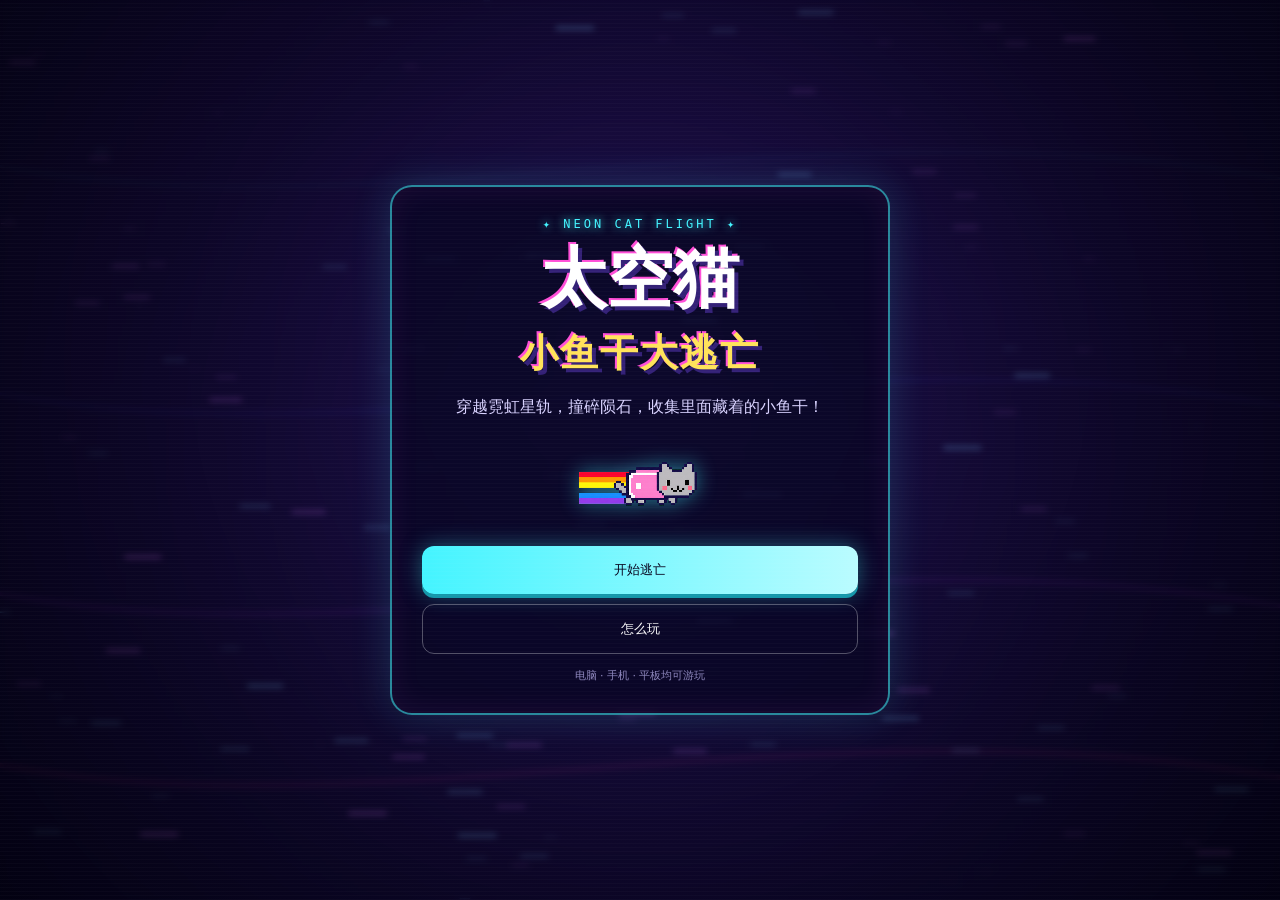
==== commit 2e1c3e4a: "Auto-rotate mobile game inside portrait-locked browsers" ====
--- a/index.html
+++ b/index.html
@@ -8,6 +8,7 @@
   <link rel="stylesheet" href="style.css" />
 </head>
 <body>
+  <div id="app">
   <canvas id="game" aria-label="太空猫小鱼干大逃亡游戏画面"></canvas>
   <div id="hud" class="hidden">
     <div class="stat"><span>距离</span><b id="distance">0m</b></div>
@@ -51,6 +52,7 @@
   <div id="joystick" class="joystick hidden" aria-label="移动摇杆"><div id="joystickKnob"></div></div>
   <div id="toast" class="toast hidden"></div>
   <section id="rotateScreen" aria-label="请横屏游玩"><div><span>↻</span><h2>请旋转手机</h2><p>本游戏需要横屏游玩</p></div></section>
+  </div>
   <audio id="bgm" src="space-cat-bgm.mp3" preload="auto" loop></audio>
   <script src="game.js"></script>
 </body>
--- a/style.css
+++ b/style.css
@@ -4,3 +4,8 @@
 .pixel-cat-art{display:block;width:210px;height:100px;object-fit:cover;object-position:50% 48%;margin:0 auto 8px;image-rendering:pixelated;filter:drop-shadow(0 0 10px rgba(68,244,255,.45));animation:pixelFloat 2.2s steps(2,end) infinite}#musicBtn{margin-left:auto}#pauseBtn{margin-left:0}
 .ultimate{position:fixed;z-index:6;right:max(112px,calc(env(safe-area-inset-right) + 112px));bottom:max(30px,calc(env(safe-area-inset-bottom) + 8px));width:68px;height:68px;border-radius:18px;color:#fff;background:linear-gradient(145deg,#ff4fd8,#7a35ff);box-shadow:0 0 0 4px rgba(255,79,216,.15),0 0 24px #9c3bff}.ultimate span{display:block;font-size:25px}.ultimate small{font-weight:800}.ultimate.cooldown{filter:grayscale(.8);opacity:.5}.ultimate.active{animation:devourPulse .4s steps(2,end) infinite;box-shadow:0 0 0 10px rgba(255,79,216,.22),0 0 46px #ff4fd8}@keyframes devourPulse{50%{transform:scale(1.1)}}
 #rotateScreen{display:none;position:fixed;z-index:9999;inset:0;align-items:center;justify-content:center;text-align:center;background:radial-gradient(circle,#22105a,#050316);color:#fff;padding:30px}#rotateScreen span{display:block;font-size:76px;color:#44f4ff;animation:rotateHint 1.5s ease-in-out infinite}#rotateScreen h2{color:#ffe35a;margin:12px 0 4px}#rotateScreen p{color:#c6bee8}@keyframes rotateHint{50%{transform:rotate(90deg)}}@media (orientation:portrait) and (max-width:900px) and (pointer:coarse){#rotateScreen{display:flex}}
+.joystick{position:fixed;z-index:7;left:max(24px,env(safe-area-inset-left));bottom:max(24px,env(safe-area-inset-bottom));width:116px;height:116px;border-radius:50%;background:rgba(8,5,31,.5);border:3px solid rgba(68,244,255,.42);box-shadow:inset 0 0 28px rgba(68,244,255,.18),0 0 18px rgba(68,244,255,.12);touch-action:none;user-select:none}.joystick>div{position:absolute;left:50%;top:50%;width:52px;height:52px;margin:-26px;border-radius:50%;background:radial-gradient(circle at 35% 30%,#d9ffff,#44f4ff 45%,#186b99);border:3px solid #e9ffff;box-shadow:0 0 20px #44f4ff;transform:translate(0,0)}@media (pointer:fine){.joystick{display:none!important}}@media (max-height:430px) and (pointer:coarse){.joystick{width:96px;height:96px}.joystick>div{width:44px;height:44px;margin:-22px}.ultimate{left:140px;right:auto}}
+
+/* Use the browser's genuinely visible height. Menus may scroll; gameplay captures touch. */
+html,body{height:var(--app-height,100dvh);touch-action:auto}body{min-height:0}canvas{height:var(--app-height,100dvh);touch-action:none}.screen{height:var(--app-height,100dvh);overflow-x:hidden;overflow-y:auto;overscroll-behavior:contain;touch-action:pan-y;-webkit-overflow-scrolling:touch}
+@media (max-height:560px) and (orientation:landscape){.screen{display:block;padding:8px max(12px,env(safe-area-inset-right)) 8px max(12px,env(safe-area-inset-left))}.panel{margin:0 auto;padding:12px 16px;border-radius:14px}.hero-panel .pixel-kicker{font-size:9px;letter-spacing:2px}.hero-panel h1{font-size:30px;line-height:.92;margin:4px 0}.hero-panel p,.hero-panel .tiny{display:none}.hero-panel .pixel-cat-art{width:130px;height:58px;margin:-2px auto 1px}.hero-panel .primary,.hero-panel .secondary{padding:8px;margin:5px 0;font-size:14px}#howScreen h2{font-size:22px;margin:3px 0}#howScreen .instructions{grid-template-columns:1fr 1fr;gap:4px;margin:5px 0}#howScreen .instructions div{grid-template-columns:55px 1fr;padding:5px;font-size:11px}#howScreen .primary{padding:8px;margin:5px 0;font-size:14px}}
